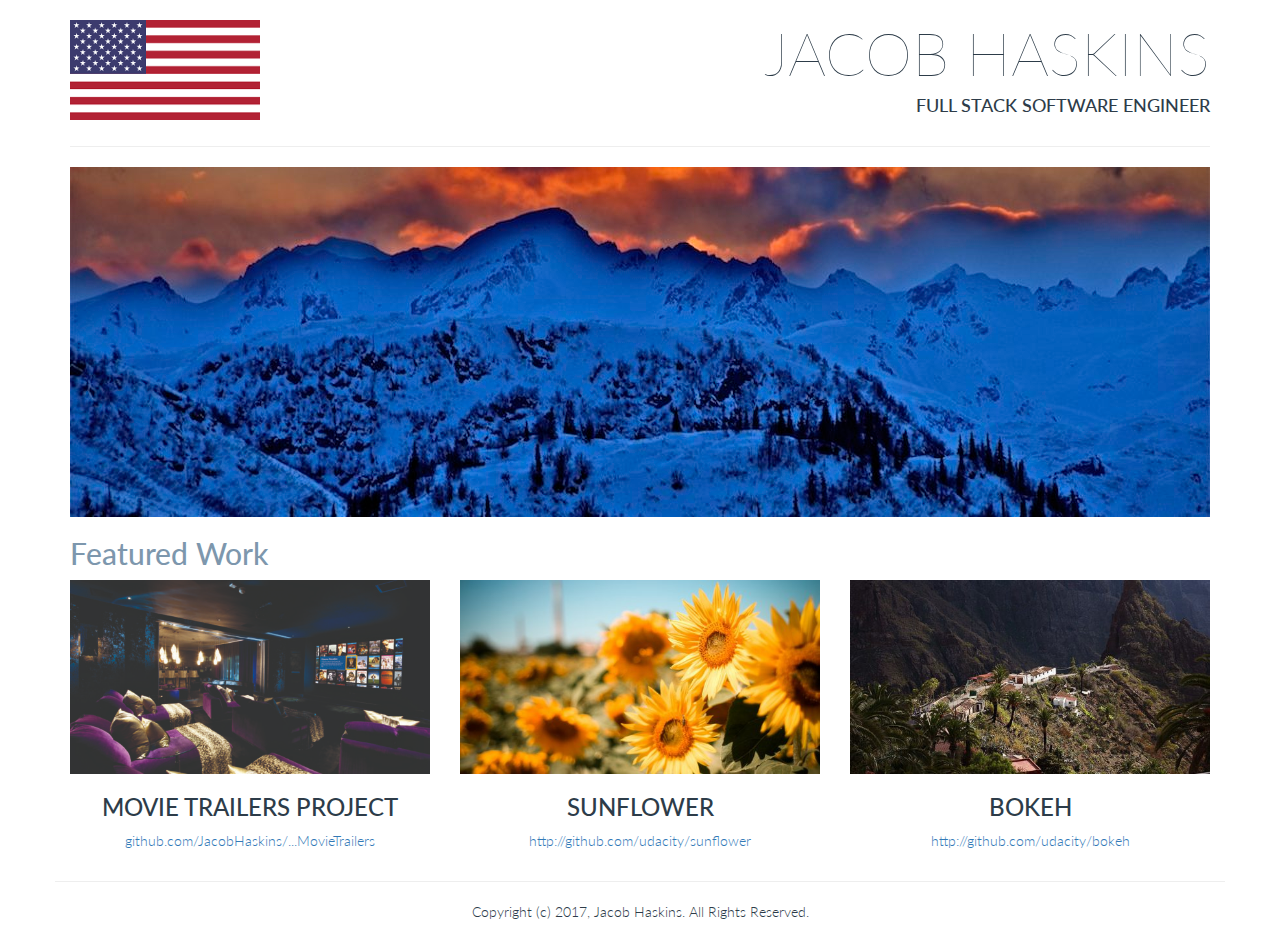
==== Portfolio/index.html @ 7642763e "Portfolio project files" ====
<!doctype html>
<html lang="en">
  <head>
    <meta charset="utf-8">
    <meta http-equiv="X-UA-Compatible" content="IE=edge">
    <meta name="viewport" content="width=device-width, initial-scale=1">
    <title> Jacob Haskins Portfolio</title>
    <link href="https://fonts.googleapis.com/css?family=Lato:100,300" rel="stylesheet">
    <link href="css/bootstrap.min.css" rel="stylesheet">
    <link href="css/styles.css" rel="stylesheet">
  </head>
  <body>
    <div class="container">
      <header class="row">
        <div id="logo-container" class="col-md-6">
            <img class="title-logo img-responsive" src="images/usa-flag.png" alt="USA flag">
        </div>
        <div id="title-container" class="col-md-6 text-right text-uppercase">
          <h1 class="title-super text-thin">Jacob Haskins</h1>
          <h4>Full Stack Software Engineer</h4>
        </div>
        <div class="col-md-12">
          <hr>
        </div>
      </header>
      <section id="splash" class="row">
        <div class="col-md-12">
          <img class="img-responsive text-center" src="images/alaska.jpg" alt="Alaskan sunset splash image">
        </div>
      </section>
      <section id="featured-work">
        <div class="row">
          <div class="col-md-12">
            <h2 class="text-muted">Featured Work</h2>
          </div>
        </div>
        <div class="row text-center">
          <article class="col-md-4">
            <img class="img-responsive text-center" src="images/movies.jpg" alt="Movie trailers">
            <h3 class="text-uppercase">Movie Trailers Project</h3>
            <p><a href="https://github.com/JacobHaskins/dev/tree/master/MovieTrailers">github.com/JacobHaskins/...MovieTrailers</a></p>
          </article>
          <article class="col-md-4">
            <img class="img-responsive" src="images/sunflower.jpg" alt="Sunflower project image">
            <h3 class="text-uppercase">Sunflower</h3>
            <p><a href="http://github.com/udacity/sunflower">http://github.com/udacity/sunflower</a></p>
          </article>
          <article class="col-md-4">
            <img class="img-responsive" src="images/bokeh.jpg" alt="Bokeh project image">
            <h3 class="text-uppercase">Bokeh</h3>
            <p><a href="http://github.com/udacity/bokeh">http://github.com/udacity/bokeh</a></p>
          </article>
        </div>
      </section>
      <footer class="row text-center">
        <div class="row">
          <div class="col-md-12">
            <hr>
            <p>Copyright (c) 2017, Jacob Haskins.  All Rights Reserved.</p>
          </div>
        </div>
      </footer>
    </div>
  </body>
</html>
---- Portfolio/css/styles.css ----
body {
  font-family: "Lato", sans-serif;
  color: #2d3c49;
  font-weight: 300;
}

.text-muted {
  color: #7d97ad;
}

.text-thin {
  font-weight: 100;
}

.title-logo {
  margin-top: 20px;
}

.title-super {
  font-size: 60px;
}

img, embed, object, video {
  max-width: 100%
}

a {
  padding: 1.5em;
}

@media screen and (max-width: 412px) {
  #logo-container {
    max-width: 25%;
  }
}

@media screen and (max-width: 768px) {
  #splash, article img {
    margin-right: auto;
    margin-left: auto;
  }

  .col-md-6 {
    padding: 0px;
  }

  #logo-container {
    display: inline;
    float: left;
  }

  #title-container {
    text-align: right;
    width: 95%;
  }

  header .col-md-12 {
    display: block;
  }
}
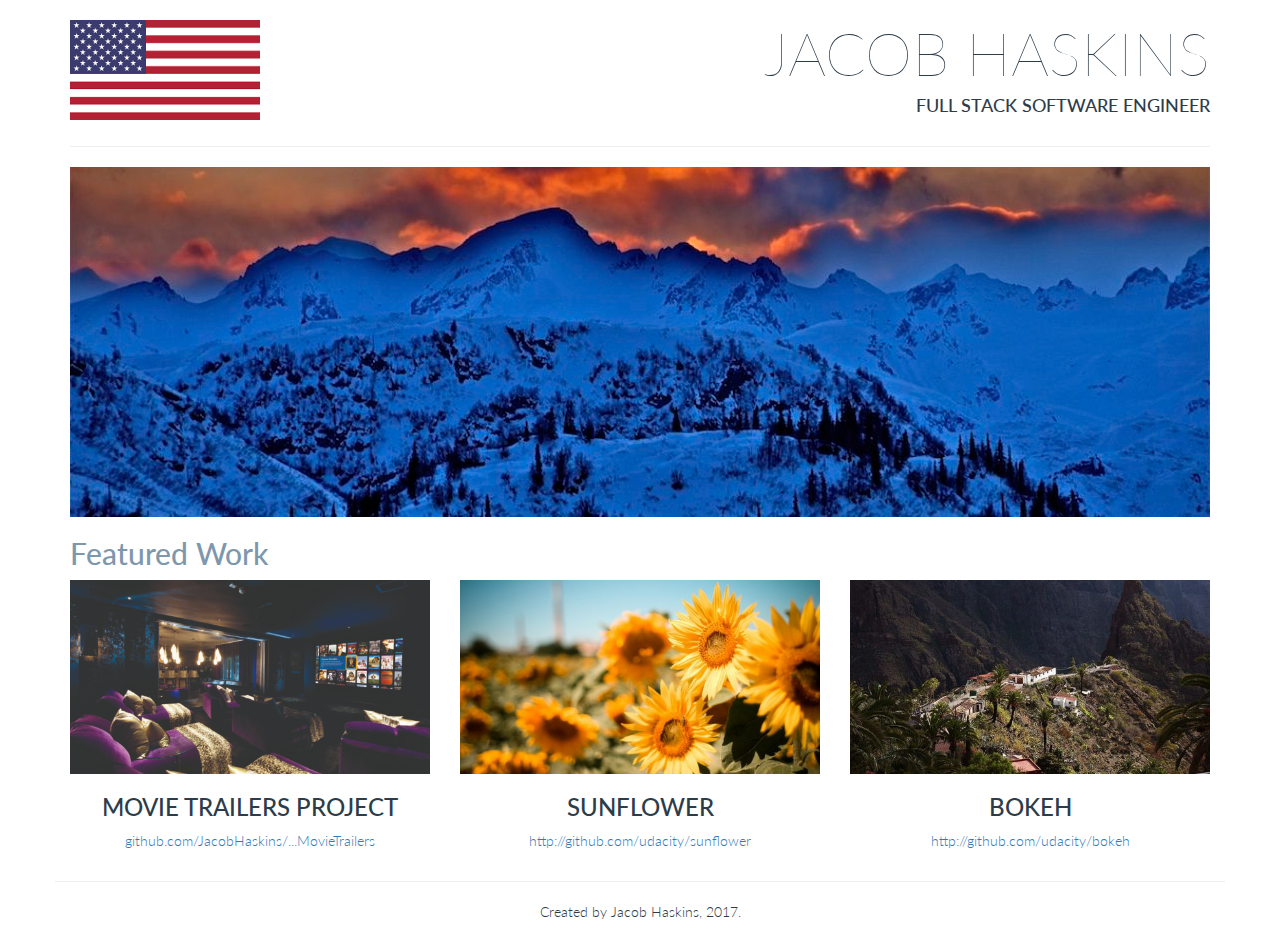
==== commit a98ffd0c: "Revised footer" ====
--- a/Portfolio/index.html
+++ b/Portfolio/index.html
@@ -56,7 +56,7 @@
         <div class="row">
           <div class="col-md-12">
             <hr>
-            <p>Copyright (c) 2017, Jacob Haskins.  All Rights Reserved.</p>
+            <p>Created by Jacob Haskins, 2017.</p>
           </div>
         </div>
       </footer>
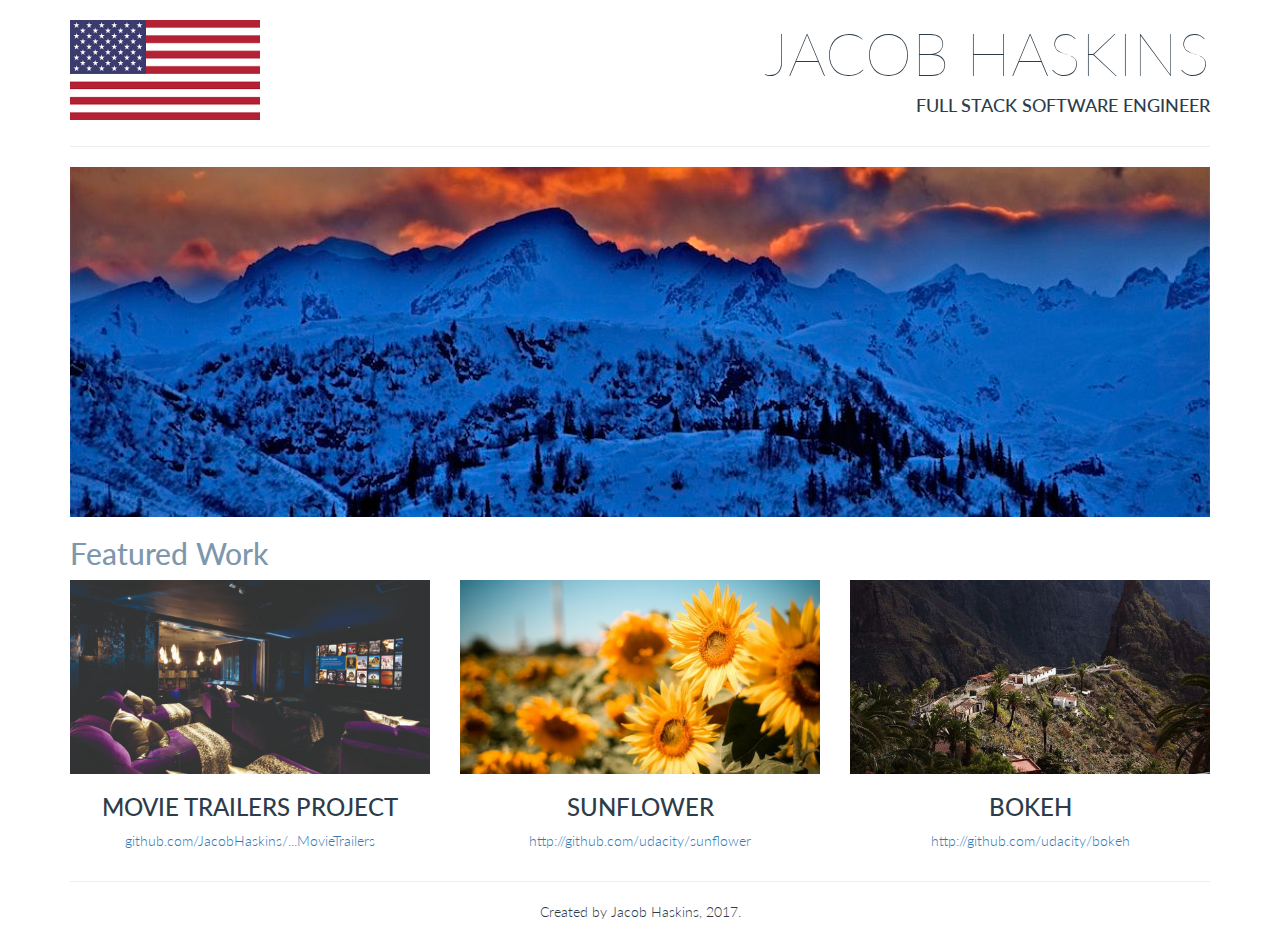
==== commit da961146: "Fixed duplicate row CSS in footer." ====
--- a/Portfolio/index.html
+++ b/Portfolio/index.html
@@ -53,11 +53,9 @@
         </div>
       </section>
       <footer class="row text-center">
-        <div class="row">
-          <div class="col-md-12">
-            <hr>
-            <p>Created by Jacob Haskins, 2017.</p>
-          </div>
+        <div class="col-md-12">
+          <hr>
+          <p>Created by Jacob Haskins, 2017.</p>
         </div>
       </footer>
     </div>
